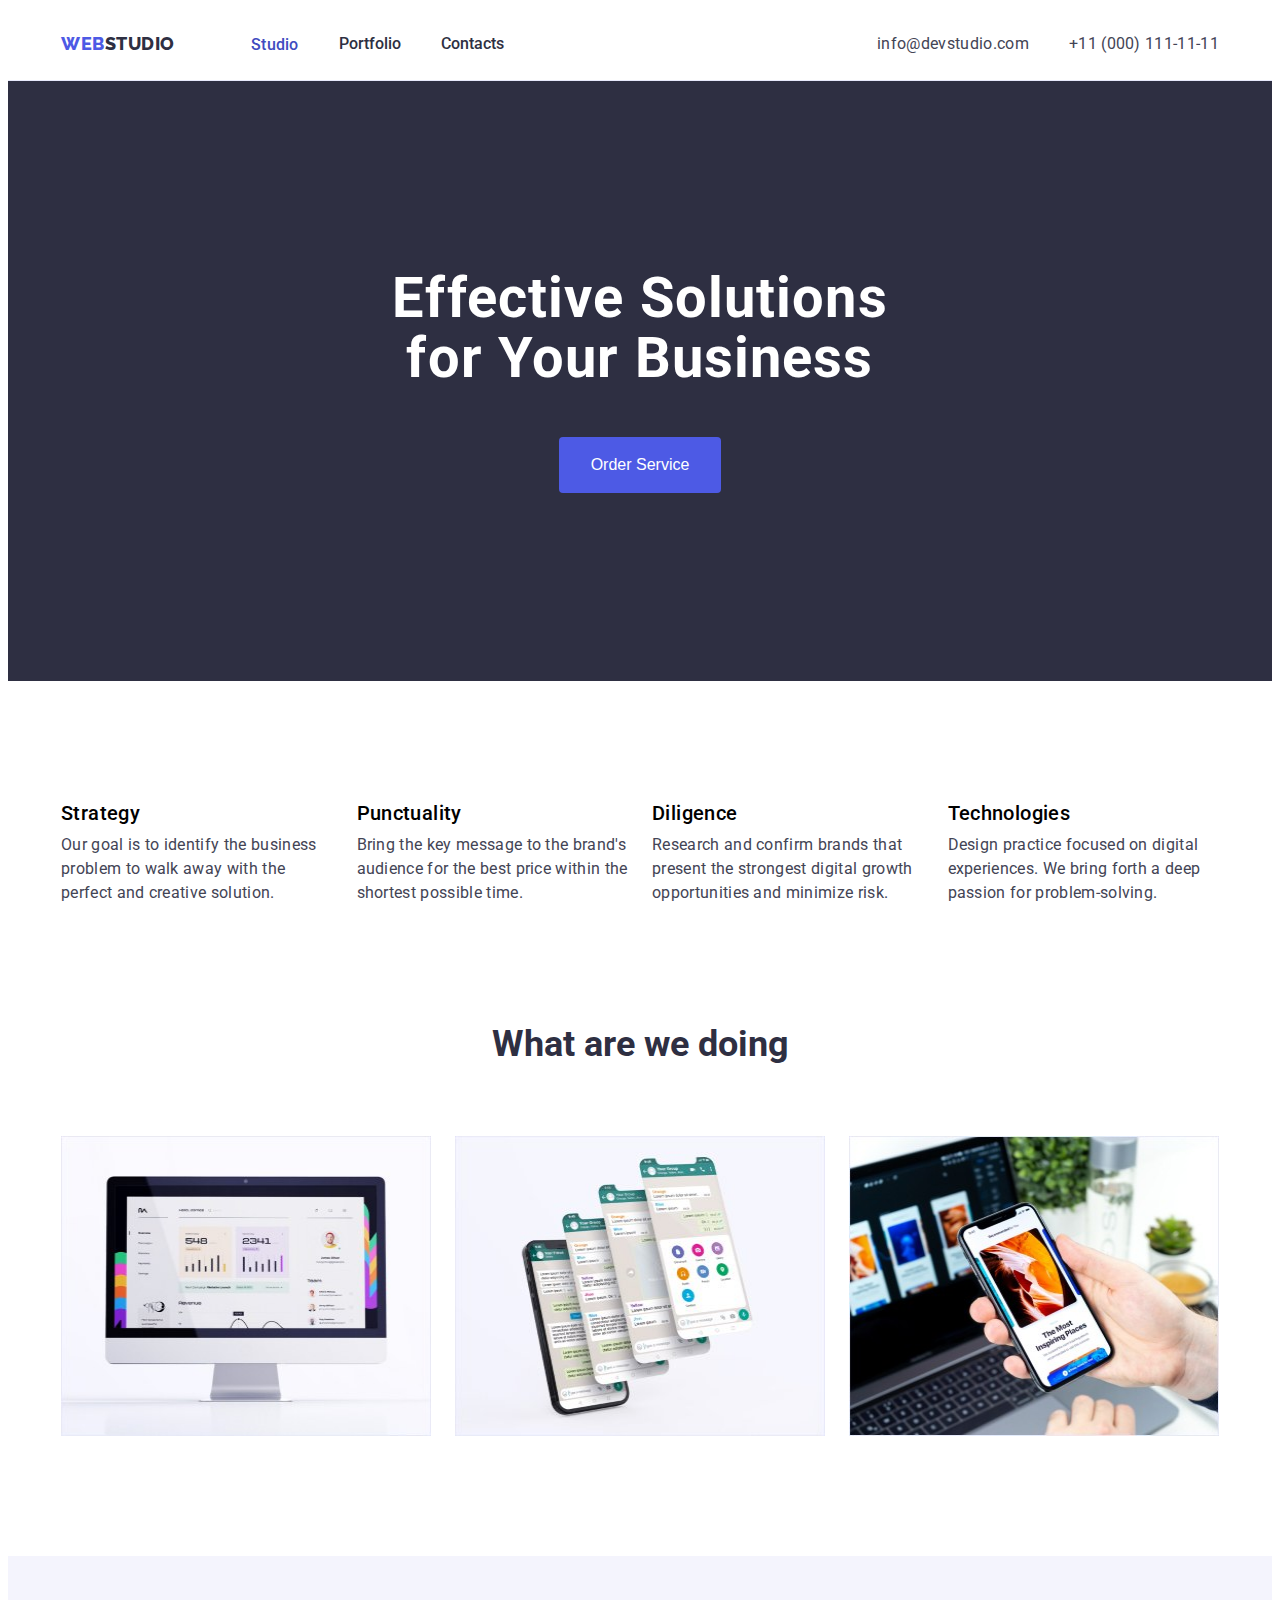
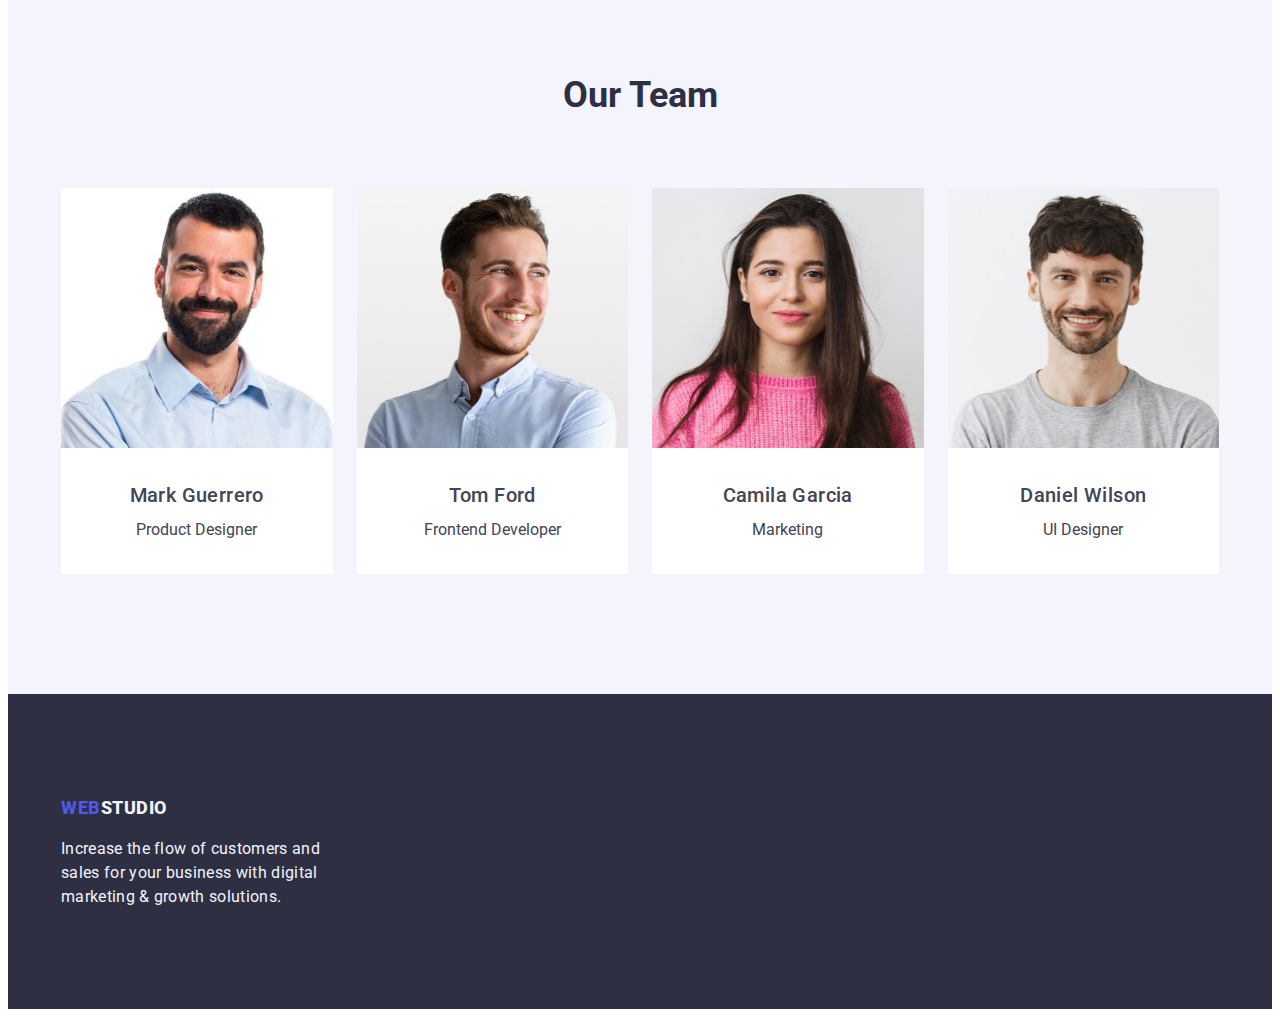
==== index.html @ 394c91f5 "Initial commit" ====
<!DOCTYPE html>
<html lang="en">
  <head>
    <meta charset="UTF-8" />
    <meta http-equiv="X-UA-Compatible" content="IE=edge" />
    <meta name="viewport" content="width=device-width, initial-scale=1.0" />
    <title>Portfolio</title>
    <link rel="preconnect" href="https://fonts.googleapis.com" />
    <link rel="preconnect" href="https://fonts.gstatic.com" crossorigin />
    <link
      href="https://fonts.googleapis.com/css2?family=Raleway:wght@800&family=Roboto:wght@400;500;700;900&display=swap"
      rel="stylesheet"
    />
    <link
      rel="stylesheet"
      href="https://cdnjs.cloudflare.com/ajax/libs/modern-normalize/1.1.0/modern-normalize.min.css"
      integrity="sha512-wpPYUAdjBVSE4KJnH1VR1HeZfpl1ub8YT/NKx4PuQ5NmX2tKuGu6U/JRp5y+Y8XG2tV+wKQpNHVUX03MfMFn9Q=="
      crossorigin="anonymous"
      referrerpolicy="no-referrer"
    />
    <link rel="stylesheet" href="./css/styles.css" />
  </head>

  <body class="font-family">
    <!-- шапка профілю -->
    <header class="header">
      <div class="container">
        <div class="header-container">
          <nav class="header-nav">
            <a href="./index.html" class="logo-first"
              >Web<span class="logo-second">Studio</span>
            </a>

            <ul class="site-nav">
              <li><a href="./index.html" class="link-studio">Studio</a></li>
              <li><a href="./portfolio.html" class="link">Portfolio</a></li>
              <li><a href="#" class="link">Contacts</a></li>
            </ul>
          </nav>

          <address>
            <ul class="site-address list">
              <li>
                <a href="mailto:info@devstudio.com" class="link-addres"
                  >info@devstudio.com</a
                >
              </li>
              <li>
                <a href="tel:+110001111111" class="link-addres"
                  >+11 (000) 111-11-11</a
                >
              </li>
            </ul>
          </address>
        </div>
      </div>
    </header>

    <main>
      <!-- Section 1 -->
      <section class="hero">
        <div class="container">
          <h1 class="hero-tex">Effective Solutions for Your Business</h1>
          <button class="button-service" type="button">Order Service</button>
        </div>
      </section>
      <!-- Section 2 -->
      <section class="siction">
        <div class="container">
          <h2 hidden>features</h2>
          <ul class="features list">
            <li class="about-item">
              <h3 class="title">Strategy</h3>
              <p class="text">
                Our goal is to identify the business problem to walk away with
                the perfect and creative solution.
              </p>
            </li>

            <li class="about-item">
              <h3 class="title">Punctuality</h3>
              <p class="text">
                Bring the key message to the brand's audience for the best price
                within the shortest possible time.
              </p>
            </li>

            <li class="about-item">
              <h3 class="title">Diligence</h3>
              <p class="text">
                Research and confirm brands that present the strongest digital
                growth opportunities and minimize risk.
              </p>
            </li>

            <li class="about-item">
              <h3 class="title">Technologies</h3>
              <p class="text">
                Design practice focused on digital experiences. We bring forth a
                deep passion for problem-solving.
              </p>
            </li>
          </ul>
        </div>
      </section>
      <!-- Sectoin 3 -->
      <section class="section">
        <div class="container">
          <h2 class="caption">What are we doing</h2>
          <ul class="text-siction">
            <li class="item-card">
              <img
                class="img-card"
                src="./images/Computer.jpg"
                alt="Computerimage"
                width="360"
                height="300"
              />
            </li>
            <li class="item-card">
              <img
                class="img-card"
                src="./images/smartphones.jpg"
                alt="PSD Web App"
                width="360"
                height="300"
              />
            </li>
            <li class="item-card">
              <img
                class="img-card"
                src="./images/device.jpg"
                alt="Decice phone"
                width="360"
                height="300"
              />
            </li>
          </ul>
        </div>
      </section>

      <!-- Наша команда -->
      <!-- Section 4 -->
      <section class="background-section">
        <div class="container">
          <h2 class="subject">Our Team</h2>
          <ul class="text-siction">
            <li class="filer-card">
              <img
                class="img-card"
                src="./images/Product-Designer.jpg"
                alt=" Product Designer"
                width="264"
                height="260"
              />
              <div class="team-card-content">
                <h3 class="title">Mark Guerrero</h3>

                <p class="title-working">Product Designer</p>
              </div>
            </li>

            <li class="filer-card">
              <img
                class="img-card"
                src="./images/Tom-Ford.jpg"
                alt="Tom Ford"
                width="264"
                height="260"
              />
              <div class="team-card-content">
                <h3 class="title">Tom Ford</h3>
                <p class="title-working">Frontend Developer</p>
              </div>
            </li>

            <li class="filer-card">
              <img
                class="img-card"
                src="./images/Camila-Garcia.jpg"
                alt="Camila Garcia"
                width="264"
                height="260"
              />
              <div class="team-card-content">
                <h3 class="title">Camila Garcia</h3>
                <p class="title-working">Marketing</p>
              </div>
            </li>

            <li class="filer-card">
              <img
                class="img-card"
                src="./images/Daniel-Wilson.jpg"
                alt="Daniel Wilson"
                width="264"
                height="260"
              />
              <div class="team-card-content">
                <h3 class="title">Daniel Wilson</h3>
                <p class="title-working">UI Designer</p>
              </div>
            </li>
          </ul>
        </div>
      </section>
    </main>
    <footer class="footer">
      <div class="container">
        <div class="footer-title">
          <a href="./index.html" class="logo"
            >Web<span class="footer-code">Studio</span>
          </a>
          <p class="comment">
            Increase the flow of customers and sales for your business with
            digital marketing & growth solutions.
          </p>
        </div>
      </div>
    </footer>
  </body>
</html>
---- css/styles.css ----
*,
::after ::before {
    margin: 0;
    padding: 0;
}




:root {
    ---primary-background-color: #ffff;
    ---secondary-background-color: #2e2f42;
    ---trd-background-color: #f4f4fd;
    ---title-color: #2e2f42;
    ---text-color: #434455;
    ---primary-btn-color: #4D5AE5;
    ---tap-link-color: #404bbf;
    ---text-background-color: #E7E9FC;
}


p,
h1,
h2,
h3,
h4,
h5,
h6 {
    margin-top: 0;
}

.header {
    margin: 0 auto;
    border-bottom: 1px solid #E7E9FC;
}

body {

    font-family: 'Roboto', sans-serif;
}

.page-header {

    align-items: center;
    padding-top: 24px;
    padding-bottom: 24px;

}


.header-container {

    display: flex;
    align-items: center;
    gap: 40px;
}

.header-nav {
    display: flex;
    align-items: center;
    flex-grow: 1;
    gap: 76px;
}


.page-nav {
    display: flex;
}


.address-page {
    display: flex;
}


ul {
    margin: 0;
    padding: 0;
}

.container {
    width: 100%;
    max-width: 1158px;
    margin: 0 auto;
    padding: 0 15px;

}



.logo-first {
    font-family: 'Raleway';
    font-weight: 800;
    font-size: 18px;
    line-height: 1.3;
    display: flex;
    letter-spacing: 0.03em;
    color: var(---primary-btn-color);
    text-decoration: none;
    text-transform: uppercase;
}

.link-studio {
    font-weight: 500;
    font-family: inherit;
    color: var(---tap-link-color);
    font-weight: 500;
    text-decoration: none;
    letter-spacing: 0.02em;

}

.link-portfolio {
    font-weight: 500;
    color: var(---tap-link-color);
    text-decoration: none;


}

.logo-second {
    font-weight: 800;
    font-size: 18px;
    line-height: 1.3;
    letter-spacing: 0.03em;
    text-transform: uppercase;
    color: var(---title-color);
    text-transform: uppercase;
    text-decoration: none;
}





.site-nav .link {
    color: var(---title-color);
    font-weight: 500;
    font-size: 16px;
    line-height: 1.5;
    letter-spacing: 0, 2em;
    text-decoration: none;
    list-style-type: none;

}

.site-nav {
    display: flex;
    align-items: center;
    list-style-type: none;
    gap: 40px;

}

.site-nav :hover,
.site-nav :focus {
    color: var(---tap-link-color);
}


.site-address {
    font-weight: 400;
    font-size: 16px;
    line-height: 1.5;
    letter-spacing: 0.2;
    text-decoration: none;
    color: var(---text-color);

}

.link-addres {
    font-family: 'Roboto';
    font-style: normal;
    font-weight: 400;
    font-size: 16px;
    line-height: 24px;
    letter-spacing: 0.02em;
    display: block;
    padding: 24px 0;
    color: var(---text-color);
    text-decoration: none;
}


.link,
.link-studio,
.link-portfolio {
    display: block;
    padding: 24px 0;

}


.site-address {
    display: flex;
    gap: 40px;
}


.site-address :hover,
.site-address :focus {
    color: var(---tap-link-color);
}




.hero {
    padding: 188px 0;
    background-color: var(---secondary-background-color);
}


.hero-tex {
    background-color: var(---secondary-background-color);

}

.hero-tex {
    font-weight: 700;
    font-size: 56px;
    line-height: 1.07;
    letter-spacing: 0.02em;
    color: var(---primary-background-color);
    max-width: 496px;
    margin: 0 auto;
    text-align: center;
    margin-bottom: 48px;
}


/* Button */



.portfolio {

    padding-top: 96px;
    padding-bottom: 120px;

}



.tack-button {

    list-style-type: none;
    display: flex;
    align-items: center;
    justify-content: center;
    gap: 24px;
    margin-bottom: 72px;
}





.button-btn {

    font-family: inherit;
    background: var(---primary-btn-color);
    font-weight: 500;
    font-size: 16px;
    line-height: 1.5;
    border-radius: 4px;
    cursor: pointer;
    color: var(---primary-background-color);
    border: var(---primary-btn-color);
    padding: 12px 24px;
    margin-right: auto;
}

.button-btn :focus,
.button-btn:active {
    color: var(---tap-link-color);
}




.button-service {
    background: var(---primary-btn-color);
    font-weight: 500;
    font-size: 16px;
    line-height: 1.5;
    border-radius: 4px;
    cursor: pointer;
    color: var(---primary-background-color);
    border: none;
    padding: 16px 32px;
    margin: 0 auto;
    display: block;
}

.button-service:hover {
    background-color: var(---tap-link-color);


}

.button-service :focus,
.button-service :active {
    color: var(---tap-link-color);
}





.filter-btn:hover,
.filter-btn:focus {
    background-color: var(---tap-link-color);

}

.filter-btn {
    border: var(---primary-btn-color);
    border-radius: 4px;
}

.filter-btn :hover,
.filter-btn :focus {
    background: var(---tap-link-color);
}



.filter-btn {
    font-family: inherit;
    background: var(---trd-background-color);
    font-weight: 500;
    font-size: 16px;
    line-height: 1.5;
    display: flex;
    letter-spacing: 0.04em;
    color: var(---primary-background-color);
    cursor: pointer;
}

.button-filter {
    font-family: inherit;
    font-weight: 500;
    font-size: 16px;
    line-height: 1.5;
    background: var(---trd-background-color);
    border: 1px solid #E7E9FC;
    color: var(---primary-btn-color);
    cursor: pointer;
    border-radius: 4px;
    padding: 12px 24px;
}

.button-filter:active {
    background: var(---tap-link-color);
    color: var(---primary-background-color);
}

.button-filter:hover,
.button-filter :focus {
    background: var(---tap-link-color);
    color: var(---primary-background-color);
}

.list {
    list-style: none;
}

.siction {
    padding: 120px 0 0 0;
}

.features {

    background: var(--primary-background-color);
    display: flex;
    gap: 24px;
}

.features .title {
    font-style: normal;
    font-weight: 500;
    font-size: 20px;
    line-height: 1.2;
    letter-spacing: 0.02em;
    color: var(--title-color);

}

.about-item {
    flex-basis: calc((100% - 72px) /4);
}

.text {
    font-size: 16px;
    line-height: 1.5;
    letter-spacing: 0.02em;
    margin-bottom: auto;
    color: var(---text-color);
}


/* <!-- Sectoin 3 --> */



.caption {
    margin-bottom: 0;
    margin-bottom: 72px;
    font-weight: 700;
    font-size: 36px;
    line-height: 1.1;
    color: var(---secondary-background-color);
    text-align: center;


}

.text-siction {
    display: flex;
    gap: 24px;
}


.filer-card {
    display: block;
    max-width: 100%;
    text-decoration: none;
    background-color: var(---primary-background-color);
    flex-basis: calc((100% - 72px) /4);
    text-align: center;
}

.img-card {
    display: block;
    min-width: 100%;
}


.team-card-content {
    padding: 32px 16px;

}

.item-card {
    flex-basis: calc((100% - 48px) /3);
}

.works-section {
    background: var(---primary-background-color);
}


.subject {
    font-weight: 700;
    font-size: 36px;
    line-height: 1.1;
    color: var(---secondary-background-color);
    background-color: var(---trd-background-color);
    margin-bottom: 0;
    text-align: center;
    margin-bottom: 72px;

}

.background-section {
    background: var(---trd-background-color);
    padding: 120px 0;
}

.title {
    font-weight: 500;
    font-size: 20px;
    line-height: 1.5;
    letter-spacing: 0.02em;
    color: var(---text-color);
    margin-bottom: 8px;


}



.title-working {
    font-weight: 400;
    font-size: 16px;
    line-height: 1.5;
    color: var(---text-color);
    margin: 0;
}



.section {
    padding: 120px 0;
}

/* footer */

.footer {
    padding-top: 100px;
    padding-bottom: 100px;
    background: var(---title-color);
}


.footer-title {
    max-width: 264px;
}

.logo {
    font-style: normal;
    font-weight: 800;
    font-size: 18px;
    line-height: 1.5;
    letter-spacing: 0.03em;
    text-transform: uppercase;
    text-decoration: none;
    color: var(---primary-btn-color);
    margin-bottom: 16px;
    text-transform: uppercase;
}

.footer-code {
    font-style: normal;
    font-weight: 800;
    font-size: 18px;
    line-height: 1.3;
    letter-spacing: 0.03em;
    text-transform: uppercase;
    color: var(---trd-background-color);
}

.comment {
    margin-top: 16px;
    margin-bottom: 0;
    font-style: normal;
    font-weight: 400;
    font-size: 16px;
    line-height: 1.5;
    letter-spacing: 0.02em;
    color: var(---trd-background-color)
}


.section-card {
    display: flex;
    flex-wrap: wrap;
    margin-right: -24px;
    margin-bottom: -48px;
    list-style-type: none;

}

.card-list {
    margin-right: 24px;
    margin-bottom: 48px;

    text-decoration: none;
    display: list-item;
}

.card {
    text-decoration: none;
    display: block
}




.items-subtitle {
    font-style: normal;
    font-weight: 500;
    font-size: 20px;
    line-height: 1.2;
    letter-spacing: 0.02em;
    color: var(---secondary-background-color);
    text-decoration: none;
    margin-bottom: 8px;

}



.items-subtitle-list {
    font-style: normal;
    font-weight: 400;
    font-size: 16px;
    line-height: 1.5;
    letter-spacing: 0.02em;
    color: var(---text-color);
    text-decoration: none;
    margin-bottom: 0;

}



.portfolio-content {

    padding: 32px 16px;
    border-right: 1px solid #E7E9FC;

    border-left: 1px solid #E7E9FC;

    border-bottom: 1px solid #E7E9FC;

}

.text-siction {
    list-style-type: none;
}
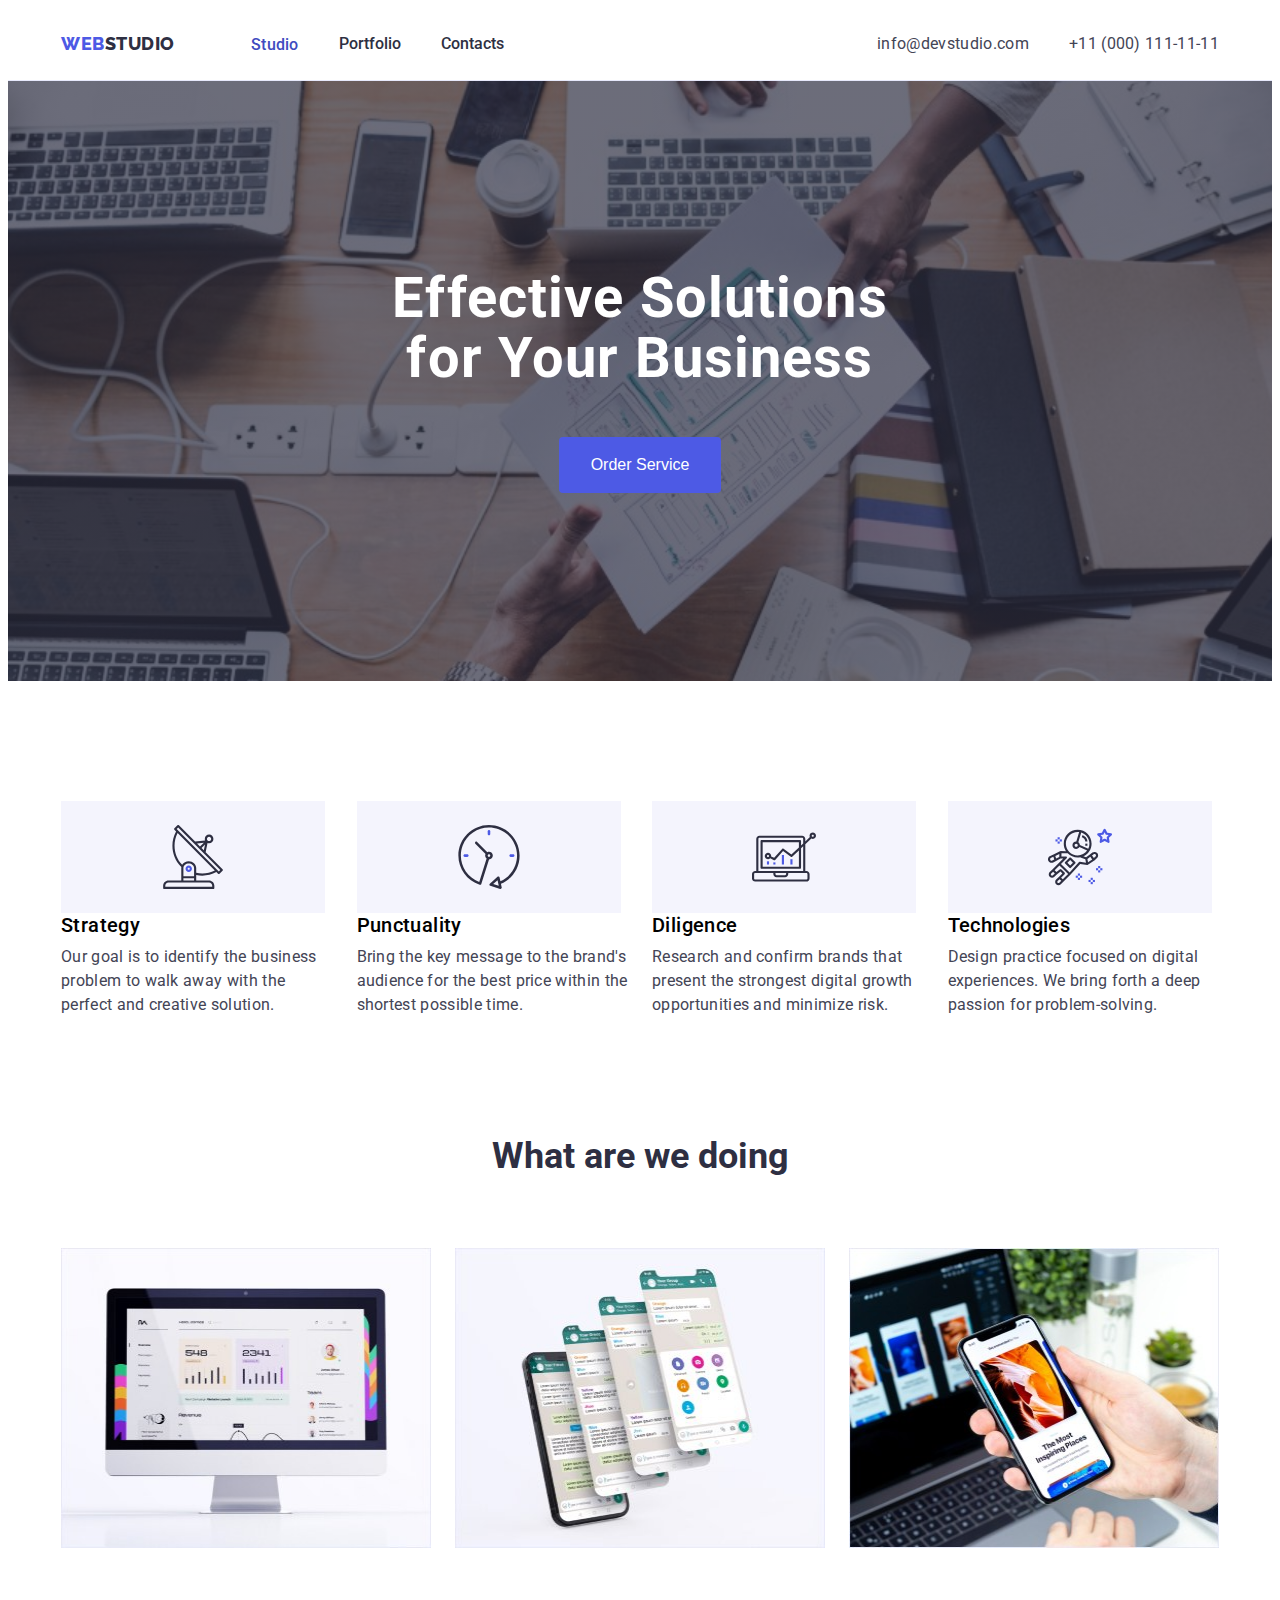
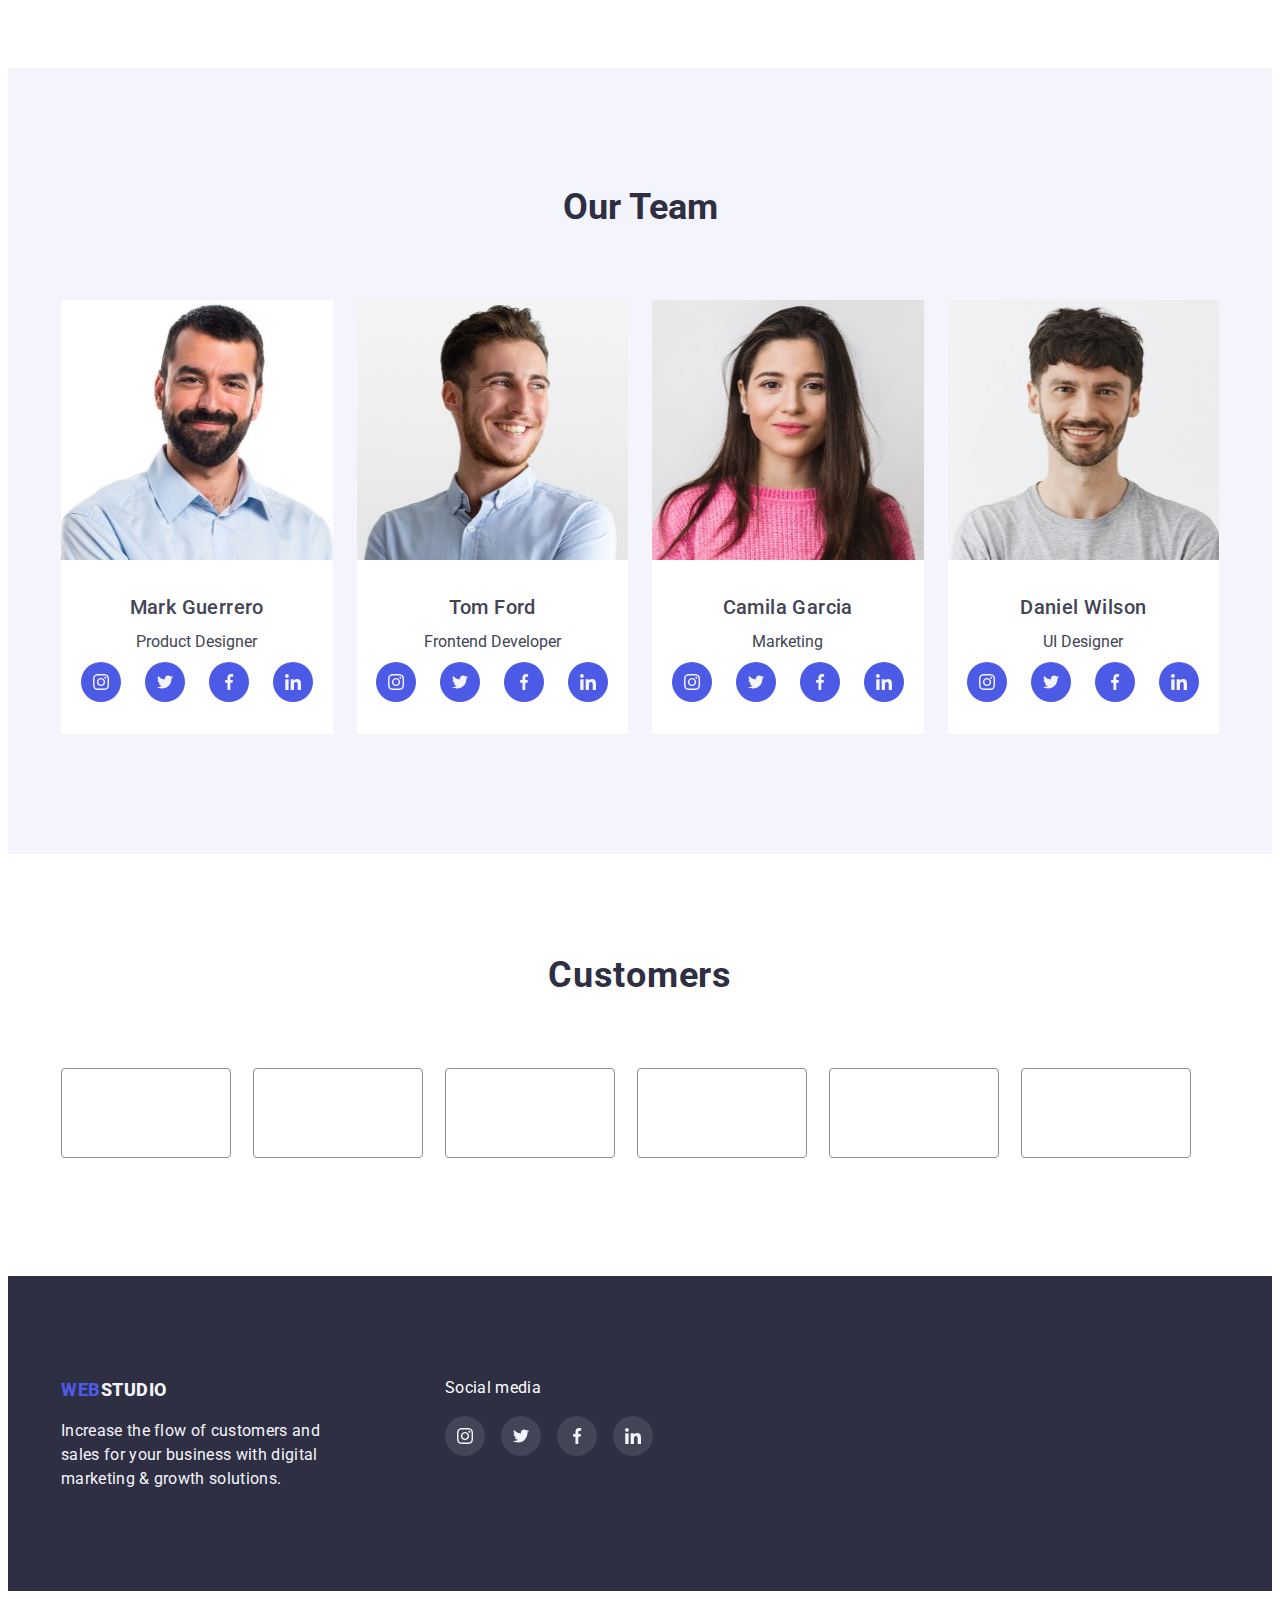
==== commit 12fe3519: "html" ====
--- a/index.html
+++ b/index.html
@@ -70,6 +70,11 @@
           <h2 hidden>features</h2>
           <ul class="features list">
             <li class="about-item">
+              <div class="advantages">
+                <svg class="about-icon" width="64" height="64">
+                  <use href="./images/icones.svg#icon-antenna-1"></use>
+                </svg>
+              </div>
               <h3 class="title">Strategy</h3>
               <p class="text">
                 Our goal is to identify the business problem to walk away with
@@ -78,6 +83,11 @@
             </li>
 
             <li class="about-item">
+              <div class="advantages">
+                <svg class="about-icon">
+                  <use href="./images/icones.svg#icon-clock-1"></use>
+                </svg>
+              </div>
               <h3 class="title">Punctuality</h3>
               <p class="text">
                 Bring the key message to the brand's audience for the best price
@@ -86,6 +96,11 @@
             </li>
 
             <li class="about-item">
+              <div class="advantages">
+                <svg class="about-icon">
+                  <use href="./images/icones.svg#icon-diagram-1"></use>
+                </svg>
+              </div>
               <h3 class="title">Diligence</h3>
               <p class="text">
                 Research and confirm brands that present the strongest digital
@@ -94,6 +109,11 @@
             </li>
 
             <li class="about-item">
+              <div class="advantages">
+                <svg class="about-icon">
+                  <use href="./images/icones.svg#icon-astronaut-1"></use>
+                </svg>
+              </div>
               <h3 class="title">Technologies</h3>
               <p class="text">
                 Design practice focused on digital experiences. We bring forth a
@@ -157,6 +177,36 @@
                 <h3 class="title">Mark Guerrero</h3>
 
                 <p class="title-working">Product Designer</p>
+                <ul class="socials-list">
+                  <li class="socials-item">
+                    <a class="socials-link" href="#">
+                      <svg class="socials-icon">
+                        <use href="./images/icons.svg#icon-instagram"></use>
+                      </svg>
+                    </a>
+                  </li>
+                  <li class="socials-item">
+                    <a class="socials-link" href="#">
+                      <svg class="socials-icon">
+                        <use href="./images/icons.svg#icon-twitter"></use>
+                      </svg>
+                    </a>
+                  </li>
+                  <li class="socials-item">
+                    <a class="socials-link" href="#">
+                      <svg class="socials-icon">
+                        <use href="./images/icons.svg#icon-facebook"></use>
+                      </svg>
+                    </a>
+                  </li>
+                  <li class="socials-item">
+                    <a class="socials-link" href="#">
+                      <svg class="socials-icon">
+                        <use href="./images/icons.svg#icon-linkedin"></use>
+                      </svg>
+                    </a>
+                  </li>
+                </ul>
               </div>
             </li>
 
@@ -171,6 +221,36 @@
               <div class="team-card-content">
                 <h3 class="title">Tom Ford</h3>
                 <p class="title-working">Frontend Developer</p>
+                <ul class="socials-list">
+                  <li class="socials-item">
+                    <a class="socials-link" href="#">
+                      <svg class="socials-icon">
+                        <use href="./images/icons.svg#icon-instagram"></use>
+                      </svg>
+                    </a>
+                  </li>
+                  <li class="socials-item">
+                    <a class="socials-link" href="#">
+                      <svg class="socials-icon">
+                        <use href="./images/icons.svg#icon-twitter"></use>
+                      </svg>
+                    </a>
+                  </li>
+                  <li class="socials-item">
+                    <a class="socials-link" href="#">
+                      <svg class="socials-icon">
+                        <use href="./images/icons.svg#icon-facebook"></use>
+                      </svg>
+                    </a>
+                  </li>
+                  <li class="socials-item">
+                    <a class="socials-link" href="#">
+                      <svg class="socials-icon">
+                        <use href="./images/icons.svg#icon-linkedin"></use>
+                      </svg>
+                    </a>
+                  </li>
+                </ul>
               </div>
             </li>
 
@@ -185,6 +265,36 @@
               <div class="team-card-content">
                 <h3 class="title">Camila Garcia</h3>
                 <p class="title-working">Marketing</p>
+                <ul class="socials-list">
+                  <li class="socials-item">
+                    <a class="socials-link" href="#">
+                      <svg class="socials-icon">
+                        <use href="./images/icons.svg#icon-instagram"></use>
+                      </svg>
+                    </a>
+                  </li>
+                  <li class="socials-item">
+                    <a class="socials-link" href="#">
+                      <svg class="socials-icon">
+                        <use href="./images/icons.svg#icon-twitter"></use>
+                      </svg>
+                    </a>
+                  </li>
+                  <li class="socials-item">
+                    <a class="socials-link" href="#">
+                      <svg class="socials-icon">
+                        <use href="./images/icons.svg#icon-facebook"></use>
+                      </svg>
+                    </a>
+                  </li>
+                  <li class="socials-item">
+                    <a class="socials-link" href="#">
+                      <svg class="socials-icon">
+                        <use href="./images/icons.svg#icon-linkedin"></use>
+                      </svg>
+                    </a>
+                  </li>
+                </ul>
               </div>
             </li>
 
@@ -199,14 +309,93 @@
               <div class="team-card-content">
                 <h3 class="title">Daniel Wilson</h3>
                 <p class="title-working">UI Designer</p>
-              </div>
+                <ul class="socials-list">
+                  <li class="socials-item">
+                    <a class="socials-link" href="#">
+                      <svg class="socials-icon">
+                        <use href="./images/icons.svg#icon-instagram"></use>
+                      </svg>
+                    </a>
+                  </li>
+                  <li class="socials-item">
+                    <a class="socials-link" href="#">
+                      <svg class="socials-icon">
+                        <use href="./images/icons.svg#icon-twitter"></use>
+                      </svg>
+                    </a>
+                  </li>
+                  <li class="socials-item">
+                    <a class="socials-link" href="#">
+                      <svg class="socials-icon">
+                        <use href="./images/icons.svg#icon-facebook"></use>
+                      </svg>
+                    </a>
+                  </li>
+                  <li class="socials-item">
+                    <a class="socials-link" href="#">
+                      <svg class="socials-icon">
+                        <use href="./images/icons.svg#icon-linkedin"></use>
+                      </svg>
+                    </a>
+                  </li>
+                </ul>
+              </div>
+            </li>
+          </ul>
+        </div>
+      </section>
+      <section class="customers">
+        <div class="container">
+          <h2 class="customers-title">Customers</h2>
+          <ul class="customers-list">
+            <li class="customers-item">
+              <a class="customers-link" href="#">
+                <svg class="customers-icon" width="104" height="56">
+                  <use href="./images/icon.svg#"></use>
+                </svg>
+              </a>
+            </li>
+            <li class="customers-item">
+              <a class="customers-link" href="#">
+                <svg class="customers-icon" width="104" height="56">
+                  <use href="./images/icon.svg#"></use>
+                </svg>
+              </a>
+            </li>
+            <li class="customers-item">
+              <a class="customers-link" href="#">
+                <svg class="customers-icon" width="104" height="56">
+                  <use href="./images/icon.svg#"></use>
+                </svg>
+              </a>
+            </li>
+            <li class="customers-item">
+              <a class="customers-link" href="#">
+                <svg class="customers-icon" width="104" height="56">
+                  <use href="./images/icon.svg#"></use>
+                </svg>
+              </a>
+            </li>
+            <li class="customers-item">
+              <a class="customers-link" href="#">
+                <svg class="customers-icon" width="104" height="56">
+                  <use href="./images/icon.svg#"></use>
+                </svg>
+              </a>
+            </li>
+            <li class="customers-item">
+              <a class="customers-link" href="#">
+                <svg class="customers-icon" width="104" height="56">
+                  <use href="./images/icon.svg#"></use>
+                </svg>
+              </a>
             </li>
           </ul>
         </div>
       </section>
     </main>
     <footer class="footer">
-      <div class="container">
+      <div class="container footer-link">
         <div class="footer-title">
           <a href="./index.html" class="logo"
             >Web<span class="footer-code">Studio</span>
@@ -216,6 +405,40 @@
             digital marketing & growth solutions.
           </p>
         </div>
+        <div>
+          <p class="footer-socials">Social media</p>
+          <ul class="footer-socials-list">
+            <li class="footer-socials-item">
+              <a class="footer-socials-link" href="#">
+                <svg class="footer-socials-icon">
+                  <use href="./images/icons.svg#icon-instagram"></use>
+                </svg>
+              </a>
+            </li>
+
+            <li class="footer-socials-item">
+              <a class="footer-socials-link" href="#">
+                <svg class="footer-socials-icon">
+                  <use href="./images/icons.svg#icon-twitter"></use>
+                </svg>
+              </a>
+            </li>
+            <li class="footer-socials-item">
+              <a class="footer-socials-link" href="#">
+                <svg class="footer-socials-icon">
+                  <use href="./images/icons.svg#icon-facebook"></use>
+                </svg>
+              </a>
+            </li>
+            <li class="footer-socials-item">
+              <a class="footer-socials-link" href="#">
+                <svg class="footer-socials-icon">
+                  <use href="./images/icons.svg#icon-linkedin"></use>
+                </svg>
+              </a>
+            </li>
+          </ul>
+        </div>
       </div>
     </footer>
   </body>
--- a/css/styles.css
+++ b/css/styles.css
@@ -16,6 +16,9 @@
     ---primary-btn-color: #4D5AE5;
     ---tap-link-color: #404bbf;
     ---text-background-color: #E7E9FC;
+    ---gray: #8E8F99;
+    ---green-hover: #31D0AA;
+
 }
 
 
@@ -207,12 +210,18 @@
 
 .hero {
     padding: 188px 0;
-    background-color: var(---secondary-background-color);
-}
-
+    background-color: var(---text-color);
+    background-image: linear-gradient(rgba(46, 47, 66, 0.7), rgba(46, 47, 66, 0.7)), url(../images/people-office.jpg.jpg);
+    background-repeat: no-repeat;
+    background-position: center;
+    background-size: cover;
+    background-attachment: fixed;
+
+
+}
 
 .hero-tex {
-    background-color: var(---secondary-background-color);
+    color: var(---secondary-background-color);
 
 }
 
@@ -375,6 +384,20 @@
     background: var(--primary-background-color);
     display: flex;
     gap: 24px;
+}
+
+.advantages {
+    width: 264px;
+    height: 112px;
+    background-color: var(---trd-background-color);
+    display: flex;
+    justify-content: center;
+    align-items: center;
+}
+
+.about-icon {
+    Width: 64px;
+    Height: 64px;
 }
 
 .features .title {
@@ -489,11 +512,108 @@
     margin: 0;
 }
 
-
+.socials-list {
+
+    list-style-type: none;
+    text-decoration: none;
+    display: flex;
+    gap: 24px;
+    justify-content: center;
+    padding: 0;
+    padding-top: 8px;
+}
+
+
+
+
+
+.socials-item {
+    width: 40px;
+    height: 40px;
+    border-radius: 50%;
+    background-color: var(---primary-btn-color);
+}
+
+
+.socials-link {
+    display: flex;
+    align-items: center;
+    justify-content: center;
+    width: 100%;
+    height: 100%;
+}
+
+.socials-link:hover,
+.socials-link:focus {
+    background-color: var(---tap-link-color);
+    border-radius: 50%;
+    cursor: pointer;
+}
+
+.socials-icon {
+    width: 16px;
+    height: 16px;
+    fill: var(---text-background-color);
+
+}
 
 .section {
     padding: 120px 0;
 }
+
+
+
+/* customers */
+
+
+.customers {
+    padding-top: 102px;
+    padding-bottom: 120px;
+}
+
+.customers-title {
+    color: var(---secondary-background-color);
+    font-size: 36px;
+    line-height: 1.1;
+    letter-spacing: 0.02em;
+    margin-bottom: 72px;
+    text-align: center;
+}
+
+.customers-list {
+    display: flex;
+    gap: 24px;
+    padding: 0;
+    margin: 0;
+    list-style-type: none;
+
+}
+
+.customers-item {
+    width: 168px;
+    height: 88px;
+
+}
+
+.customers-link {
+    width: 100%;
+    height: 100%;
+    border: 1px solid #8E8F99;
+    border-radius: 4px;
+    display: flex;
+    align-items: center;
+    justify-content: center;
+    fill: var(---gray);
+
+}
+
+.customers-icon {}
+
+fill: var(---tap-link-color);
+border: 1px solid var(---tap-link-color);
+
+.customers-link:hover,
+.customers-link:focus {}
 
 /* footer */
 
@@ -542,6 +662,64 @@
     color: var(---trd-background-color)
 }
 
+/* .footer-socisls-media {
+    text-align-last: center;
+} */
+
+
+.footer-link {
+    display: flex;
+    gap: 120px;
+}
+
+
+.footer-socials {
+    color: var(---primary-background-color);
+    font-size: 16px;
+    line-height: 1.5;
+    letter-spacing: 0.02em;
+    width: 208px;
+    margin-bottom: 16px;
+    display: flex;
+}
+
+.footer-socials-list {
+    display: flex;
+    gap: 16px;
+    justify-content: center;
+    padding: 0;
+    list-style-type: none;
+}
+
+.footer-socials-item {
+    width: 40px;
+    height: 40px;
+    border-radius: 50%;
+    background-color: rgba(255, 255, 255, 0.1);
+}
+
+.footer-socials-link {
+    display: flex;
+    align-items: center;
+    justify-content: center;
+    width: 100%;
+    height: 100%;
+    fill: var(--gray);
+}
+
+.footer-socials-link:hover,
+.footer-socials-link:focus {
+    background-color: var(---green-hover);
+    border-radius: 50%;
+    cursor: pointer;
+}
+
+
+.footer-socials-icon {
+    width: 16px;
+    height: 16px;
+    fill: var(--primary-background-color);
+}
 
 .section-card {
     display: flex;
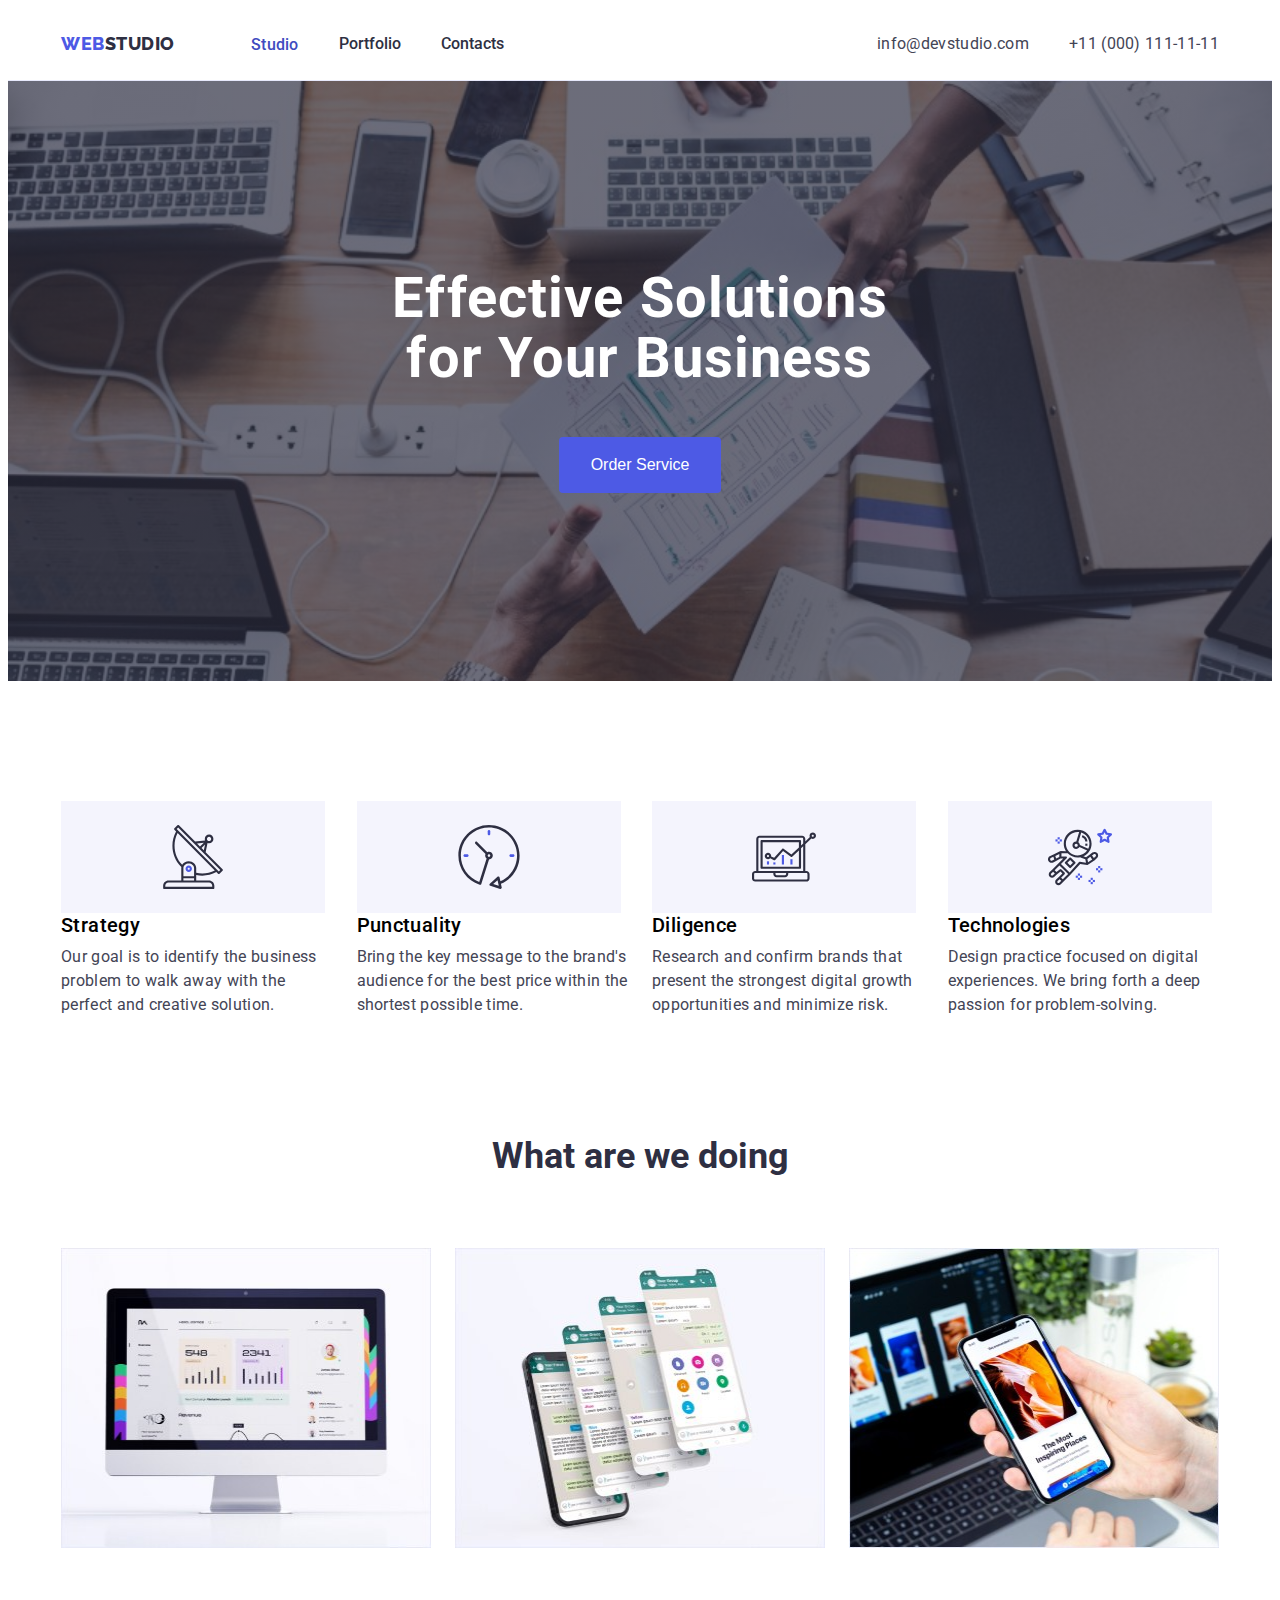
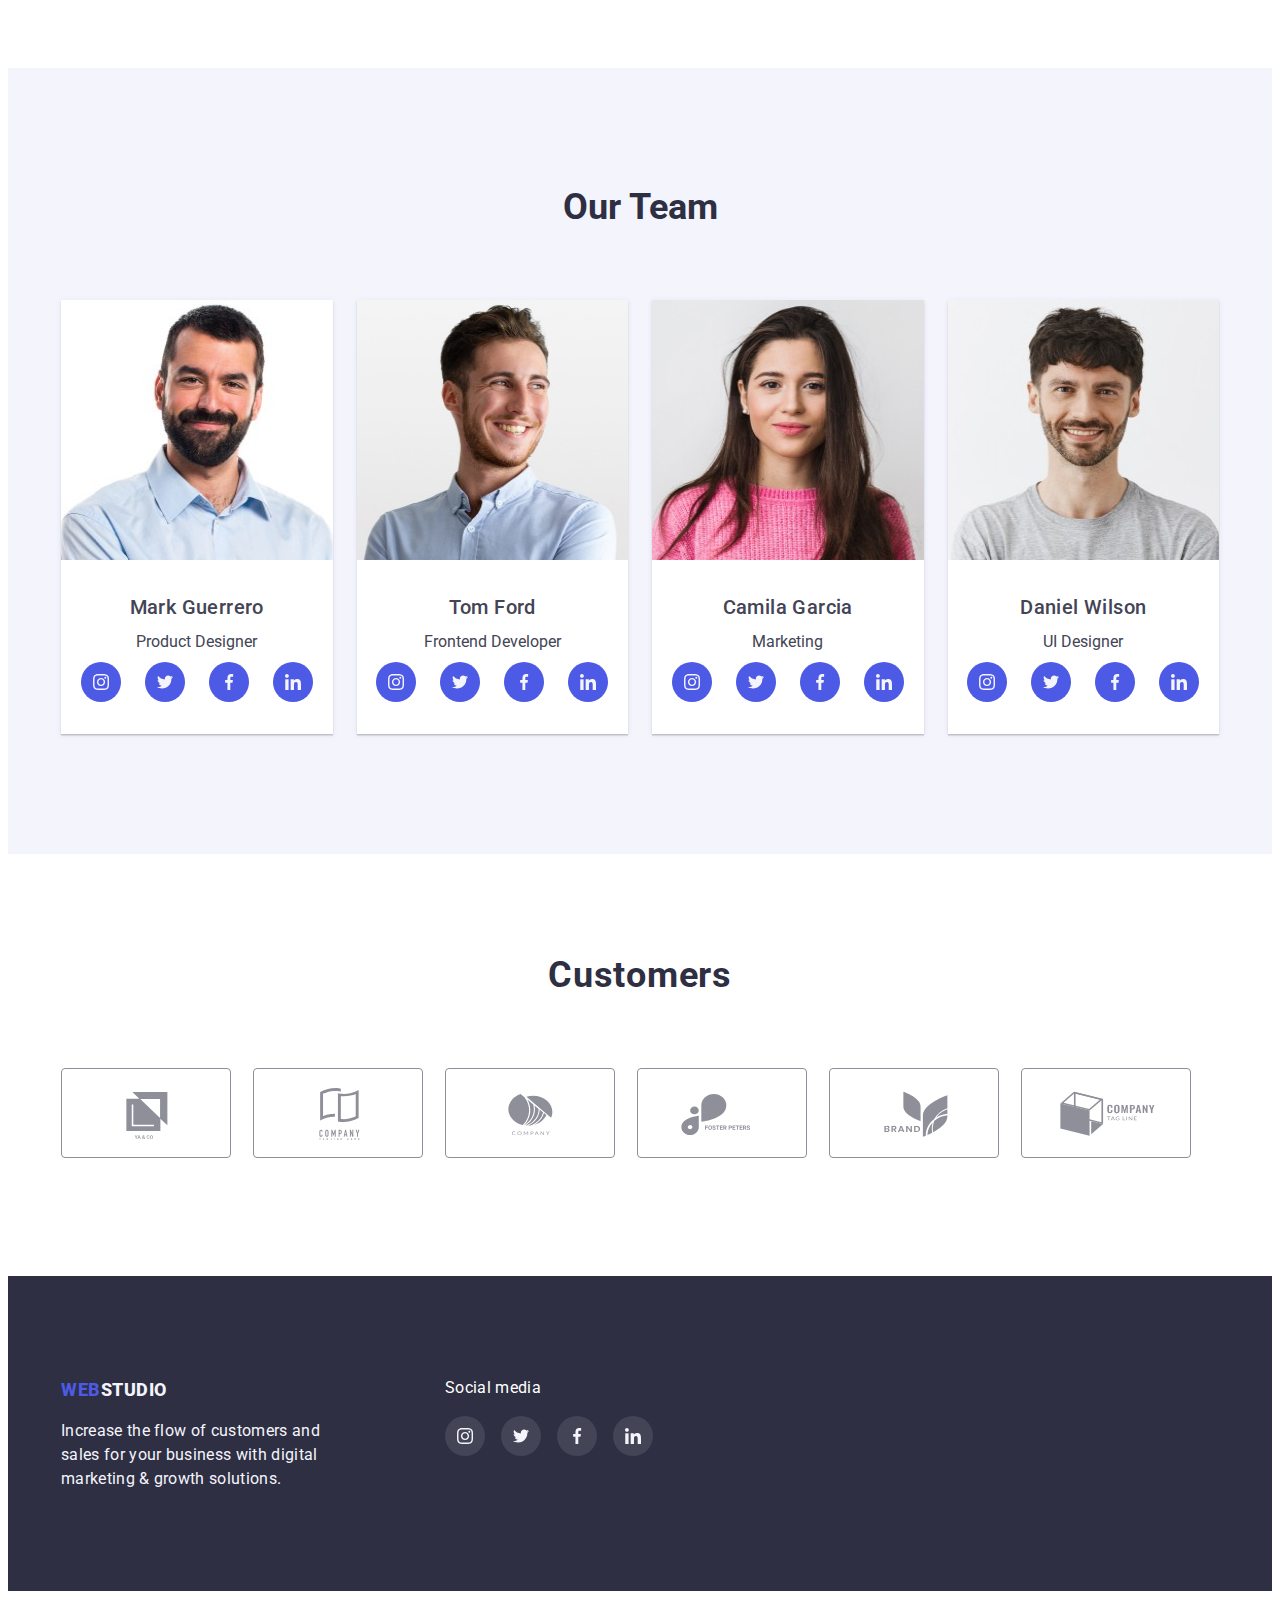
==== commit 9bdec4e2: "hw-4" ====
--- a/index.html
+++ b/index.html
@@ -349,44 +349,44 @@
           <h2 class="customers-title">Customers</h2>
           <ul class="customers-list">
             <li class="customers-item">
+              <a href="#" class="customers-link">
+                <svg class="customers-icon" width="104" height="56">
+                  <use href="./images/icon.svg#icon-Logo"></use>
+                </svg>
+              </a>
+            </li>
+            <li class="customers-item">
               <a class="customers-link" href="#">
                 <svg class="customers-icon" width="104" height="56">
-                  <use href="./images/icon.svg#"></use>
+                  <use href="./images/icon.svg#icon-Logo-1"></use>
                 </svg>
               </a>
             </li>
             <li class="customers-item">
               <a class="customers-link" href="#">
                 <svg class="customers-icon" width="104" height="56">
-                  <use href="./images/icon.svg#"></use>
+                  <use href="./images/icon.svg#icon-Logo-2"></use>
                 </svg>
               </a>
             </li>
             <li class="customers-item">
               <a class="customers-link" href="#">
                 <svg class="customers-icon" width="104" height="56">
-                  <use href="./images/icon.svg#"></use>
+                  <use href="./images/icon.svg#icon-Logo-3"></use>
                 </svg>
               </a>
             </li>
             <li class="customers-item">
               <a class="customers-link" href="#">
                 <svg class="customers-icon" width="104" height="56">
-                  <use href="./images/icon.svg#"></use>
+                  <use href="./images/icon.svg#icon-Logo-4"></use>
                 </svg>
               </a>
             </li>
             <li class="customers-item">
               <a class="customers-link" href="#">
                 <svg class="customers-icon" width="104" height="56">
-                  <use href="./images/icon.svg#"></use>
-                </svg>
-              </a>
-            </li>
-            <li class="customers-item">
-              <a class="customers-link" href="#">
-                <svg class="customers-icon" width="104" height="56">
-                  <use href="./images/icon.svg#"></use>
+                  <use href="./images/icon.svg#icon-Logo-5"></use>
                 </svg>
               </a>
             </li>
--- a/css/styles.css
+++ b/css/styles.css
@@ -280,10 +280,23 @@
     margin-right: auto;
 }
 
+.button-btn :hover,
+.button-btn :focus {
+
+    box-shadow: 0px 3px 1px rgba(0, 0, 0, 0.1), 0px 2px 1px rgba(0, 0, 0, 0.08), 0px 2px 2px rgba(0, 0, 0, 0.12);
+    border-radius: 4px;
+}
+
+
 .button-btn :focus,
 .button-btn:active {
     color: var(---tap-link-color);
-}
+
+}
+
+
+
+
 
 
 
@@ -369,6 +382,10 @@
 .button-filter :focus {
     background: var(---tap-link-color);
     color: var(---primary-background-color);
+    border-radius: 4px;
+    cursor: pointer;
+    box-shadow: 0px 4px 4px 0px rgb(0 0 0 / 25%),
+        0px 4px 4px 0px rgb(0 0 0 / 25%);
 }
 
 .list {
@@ -452,7 +469,10 @@
     background-color: var(---primary-background-color);
     flex-basis: calc((100% - 72px) /4);
     text-align: center;
-}
+    box-shadow: 0px 1px 6px rgba(46, 47, 66, 0.08), 0px 1px 1px rgba(46, 47, 66, 0.16), 0px 2px 1px rgba(46, 47, 66, 0.08);
+}
+
+
 
 .img-card {
     display: block;
@@ -467,7 +487,9 @@
 
 .item-card {
     flex-basis: calc((100% - 48px) /3);
-}
+
+}
+
 
 .works-section {
     background: var(---primary-background-color);
@@ -609,11 +631,13 @@
 
 .customers-icon {}
 
-fill: var(---tap-link-color);
-border: 1px solid var(---tap-link-color);
 
 .customers-link:hover,
-.customers-link:focus {}
+.customers-link:focus {
+    border: 1px solid var(---tap-link-color);
+    fill: var(---tap-link-color);
+}
+
 
 /* footer */
 
@@ -662,9 +686,7 @@
     color: var(---trd-background-color)
 }
 
-/* .footer-socisls-media {
-    text-align-last: center;
-} */
+
 
 
 .footer-link {
@@ -733,9 +755,16 @@
 .card-list {
     margin-right: 24px;
     margin-bottom: 48px;
-
-    text-decoration: none;
+    ext-decoration: none;
     display: list-item;
+
+}
+
+
+
+.card-list :hover {
+    box-shadow: 0px 1px 6px rgba(46, 47, 66, 0.08),
+        0px 1px 1px rgba(46, 47, 66, 0.16), 0px 2px 1px rgba(46, 47, 66, 0.08);
 }
 
 .card {
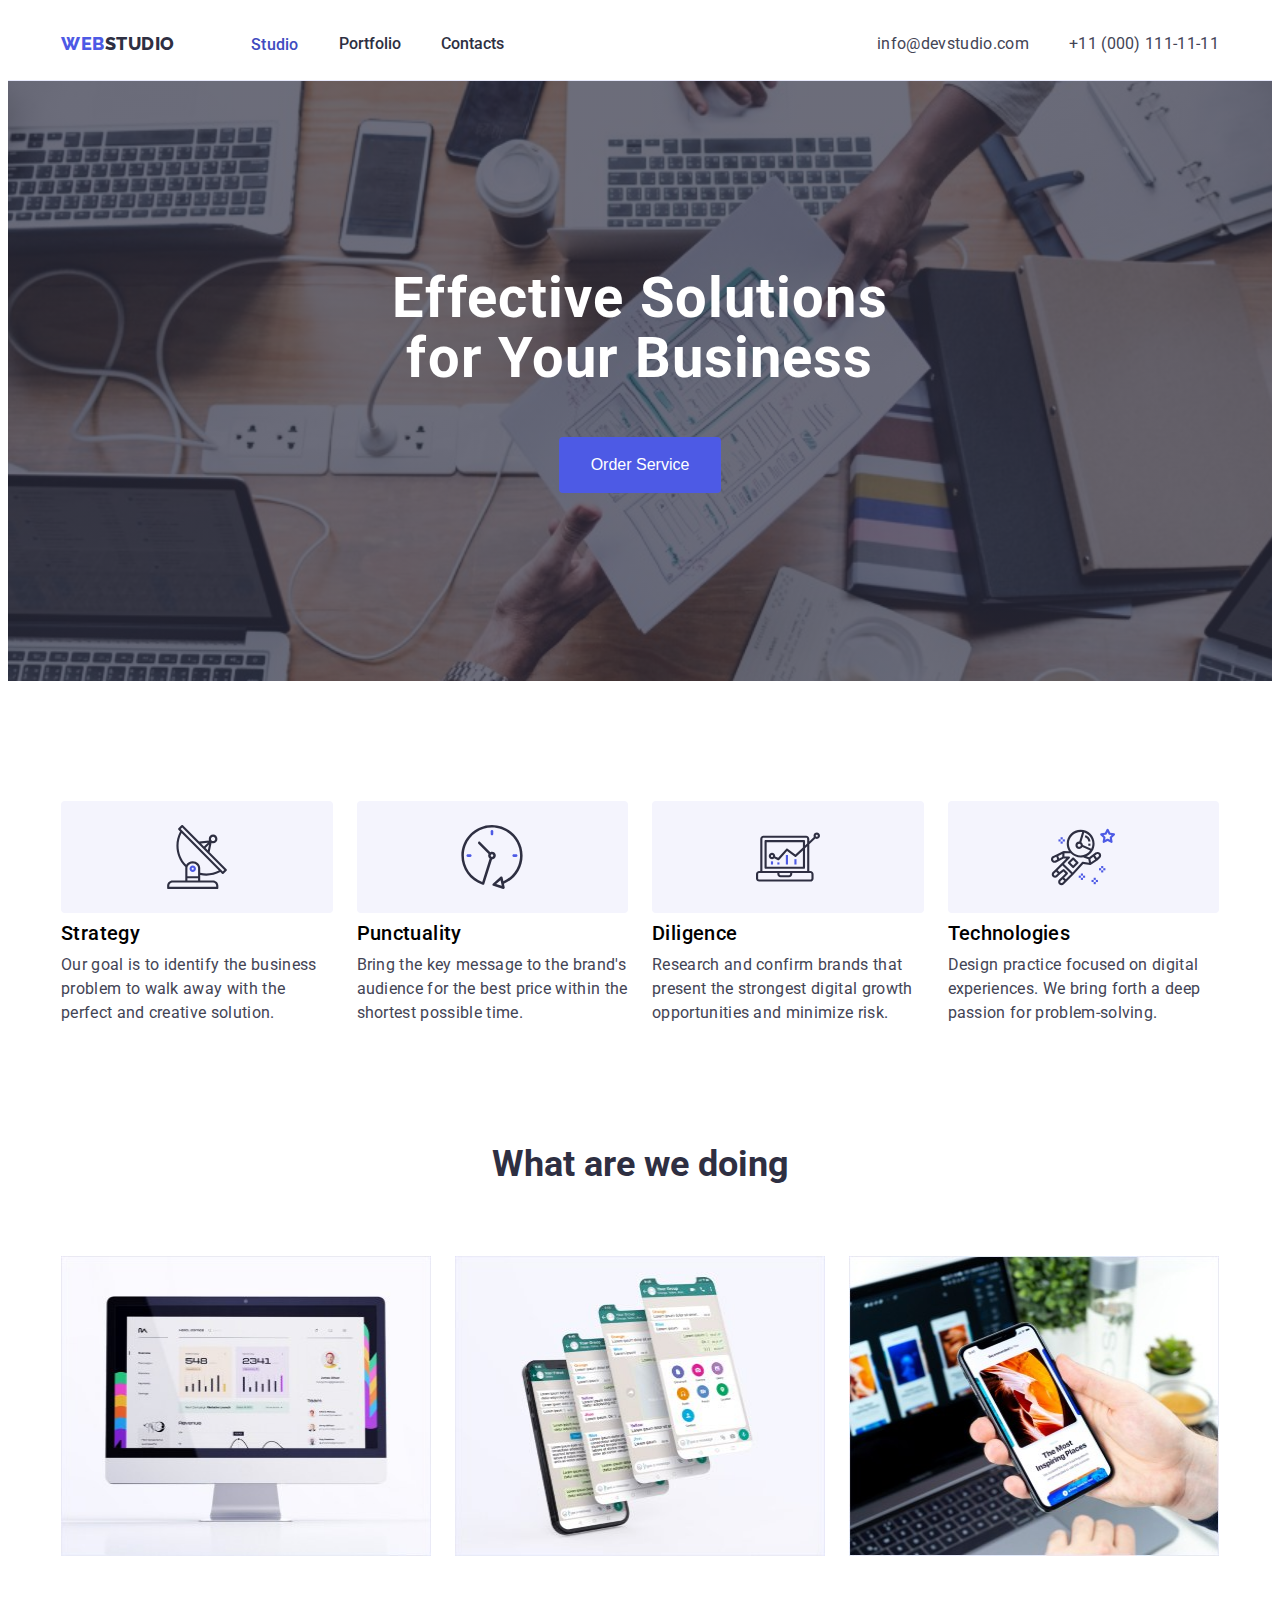
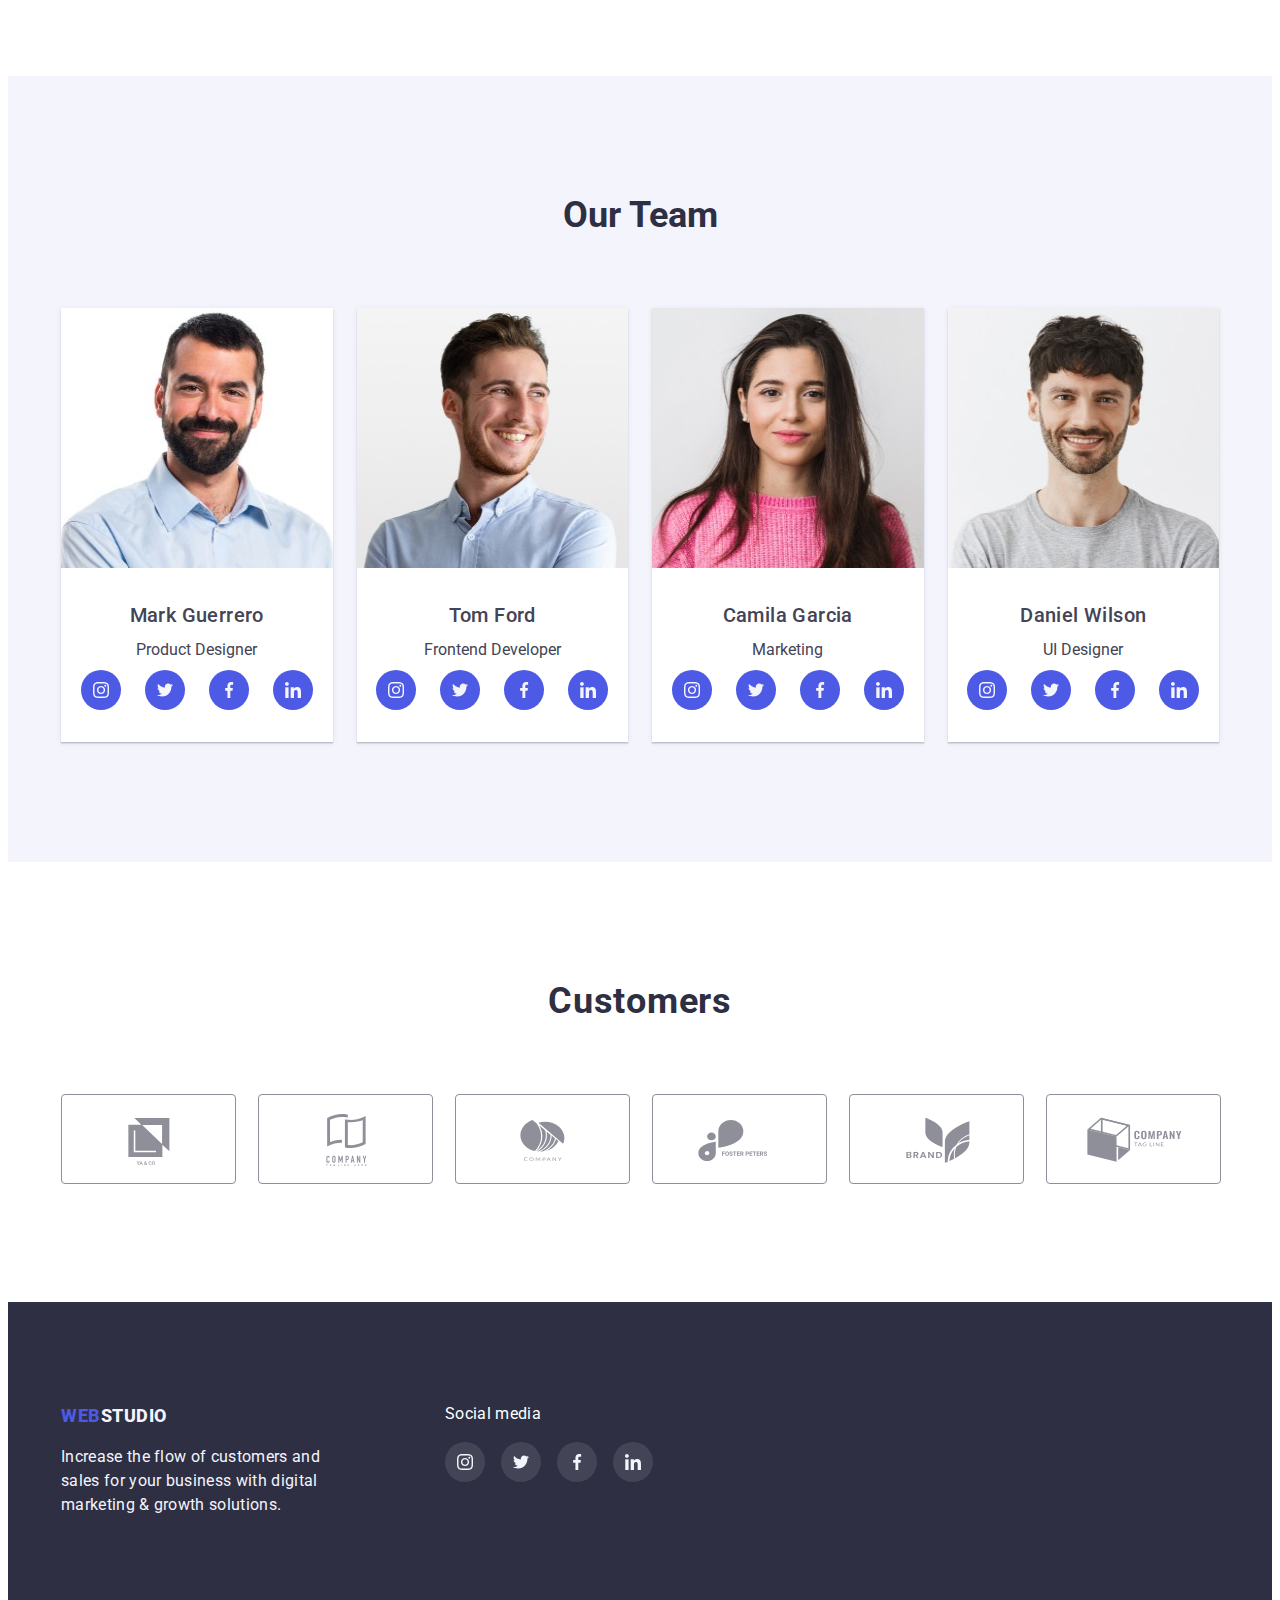
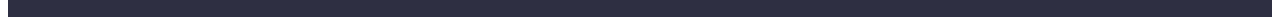
==== commit fc6ed384: "hw-4" ====
--- a/index.html
+++ b/index.html
@@ -4,7 +4,7 @@
     <meta charset="UTF-8" />
     <meta http-equiv="X-UA-Compatible" content="IE=edge" />
     <meta name="viewport" content="width=device-width, initial-scale=1.0" />
-    <title>Portfolio</title>
+    <title>WebStudio</title>
     <link rel="preconnect" href="https://fonts.googleapis.com" />
     <link rel="preconnect" href="https://fonts.gstatic.com" crossorigin />
     <link
--- a/css/styles.css
+++ b/css/styles.css
@@ -121,6 +121,9 @@
 
 }
 
+
+
+
 .logo-second {
     font-weight: 800;
     font-size: 18px;
@@ -280,11 +283,16 @@
     margin-right: auto;
 }
 
-.button-btn :hover,
-.button-btn :focus {
-
-    box-shadow: 0px 3px 1px rgba(0, 0, 0, 0.1), 0px 2px 1px rgba(0, 0, 0, 0.08), 0px 2px 2px rgba(0, 0, 0, 0.12);
+
+
+.button-list :hover,
+.button-list :focus {
+    box-shadow: 0px 3px 1px rgba(0, 0, 0, 0.1),
+        0px 2px 1px rgba(0, 0, 0, 0.08),
+        0px 2px 2px rgba(0, 0, 0, 0.12);
     border-radius: 4px;
+    cursor: pointer;
+
 }
 
 
@@ -346,7 +354,10 @@
     background: var(---tap-link-color);
 }
 
-
+.button-tap {
+    box-shadow: 0px 4px 4px 0px rgb(0 0 0 / 25%),
+        0px 4px 4px 0px rgb(0 0 0 / 25%);
+}
 
 .filter-btn {
     font-family: inherit;
@@ -378,12 +389,14 @@
     color: var(---primary-background-color);
 }
 
+
+
 .button-filter:hover,
 .button-filter :focus {
+    border-color: var(---tap-link-color);
     background: var(---tap-link-color);
     color: var(---primary-background-color);
-    border-radius: 4px;
-    cursor: pointer;
+
     box-shadow: 0px 4px 4px 0px rgb(0 0 0 / 25%),
         0px 4px 4px 0px rgb(0 0 0 / 25%);
 }
@@ -404,12 +417,13 @@
 }
 
 .advantages {
-    width: 264px;
+    margin-bottom: 8px;
     height: 112px;
     background-color: var(---trd-background-color);
     display: flex;
     justify-content: center;
     align-items: center;
+    border-radius: 4px;
 }
 
 .about-icon {
@@ -542,7 +556,8 @@
     gap: 24px;
     justify-content: center;
     padding: 0;
-    padding-top: 8px;
+    margin-top: 8px;
+
 }
 
 
@@ -552,8 +567,7 @@
 .socials-item {
     width: 40px;
     height: 40px;
-    border-radius: 50%;
-    background-color: var(---primary-btn-color);
+
 }
 
 
@@ -563,13 +577,14 @@
     justify-content: center;
     width: 100%;
     height: 100%;
+    border-radius: 50%;
+    background-color: var(---primary-btn-color);
 }
 
 .socials-link:hover,
 .socials-link:focus {
     background-color: var(---tap-link-color);
-    border-radius: 50%;
-    cursor: pointer;
+
 }
 
 .socials-icon {
@@ -589,7 +604,7 @@
 
 
 .customers {
-    padding-top: 102px;
+    padding-top: 120px;
     padding-bottom: 120px;
 }
 
@@ -611,13 +626,19 @@
 
 }
 
+
+.customers-icon {
+    fill: currentColor;
+}
+
+
 .customers-item {
-    width: 168px;
+    flex-basis: calc((100% - 120px) /6);
     height: 88px;
-
 }
 
 .customers-link {
+    color: var(---gray);
     width: 100%;
     height: 100%;
     border: 1px solid #8E8F99;
@@ -625,17 +646,17 @@
     display: flex;
     align-items: center;
     justify-content: center;
-    fill: var(---gray);
-
-}
-
-.customers-icon {}
+
+
+}
+
+
 
 
 .customers-link:hover,
 .customers-link:focus {
-    border: 1px solid var(---tap-link-color);
-    fill: var(---tap-link-color);
+    border-color: 1px solid var(---tap-link-color);
+    color: var(---tap-link-color);
 }
 
 
@@ -716,8 +737,7 @@
 .footer-socials-item {
     width: 40px;
     height: 40px;
-    border-radius: 50%;
-    background-color: rgba(255, 255, 255, 0.1);
+
 }
 
 .footer-socials-link {
@@ -727,13 +747,14 @@
     width: 100%;
     height: 100%;
     fill: var(--gray);
+    border-radius: 50%;
+    background-color: rgba(255, 255, 255, 0.1);
 }
 
 .footer-socials-link:hover,
 .footer-socials-link:focus {
     background-color: var(---green-hover);
-    border-radius: 50%;
-    cursor: pointer;
+
 }
 
 
@@ -755,25 +776,30 @@
 .card-list {
     margin-right: 24px;
     margin-bottom: 48px;
-    ext-decoration: none;
+    text-decoration: none;
     display: list-item;
 
-}
-
-
-
-.card-list :hover {
+
+
+}
+
+
+
+
+
+
+
+.card {
+    text-decoration: none;
+    display: block
+}
+
+
+.card:hover {
     box-shadow: 0px 1px 6px rgba(46, 47, 66, 0.08),
-        0px 1px 1px rgba(46, 47, 66, 0.16), 0px 2px 1px rgba(46, 47, 66, 0.08);
-}
-
-.card {
-    text-decoration: none;
-    display: block
-}
-
-
-
+        0px 1px 1px rgba(46, 47, 66, 0.16),
+        0px 2px 1px rgba(46, 47, 66, 0.08);
+}
 
 .items-subtitle {
     font-style: normal;
@@ -784,6 +810,7 @@
     color: var(---secondary-background-color);
     text-decoration: none;
     margin-bottom: 8px;
+
 
 }
 
